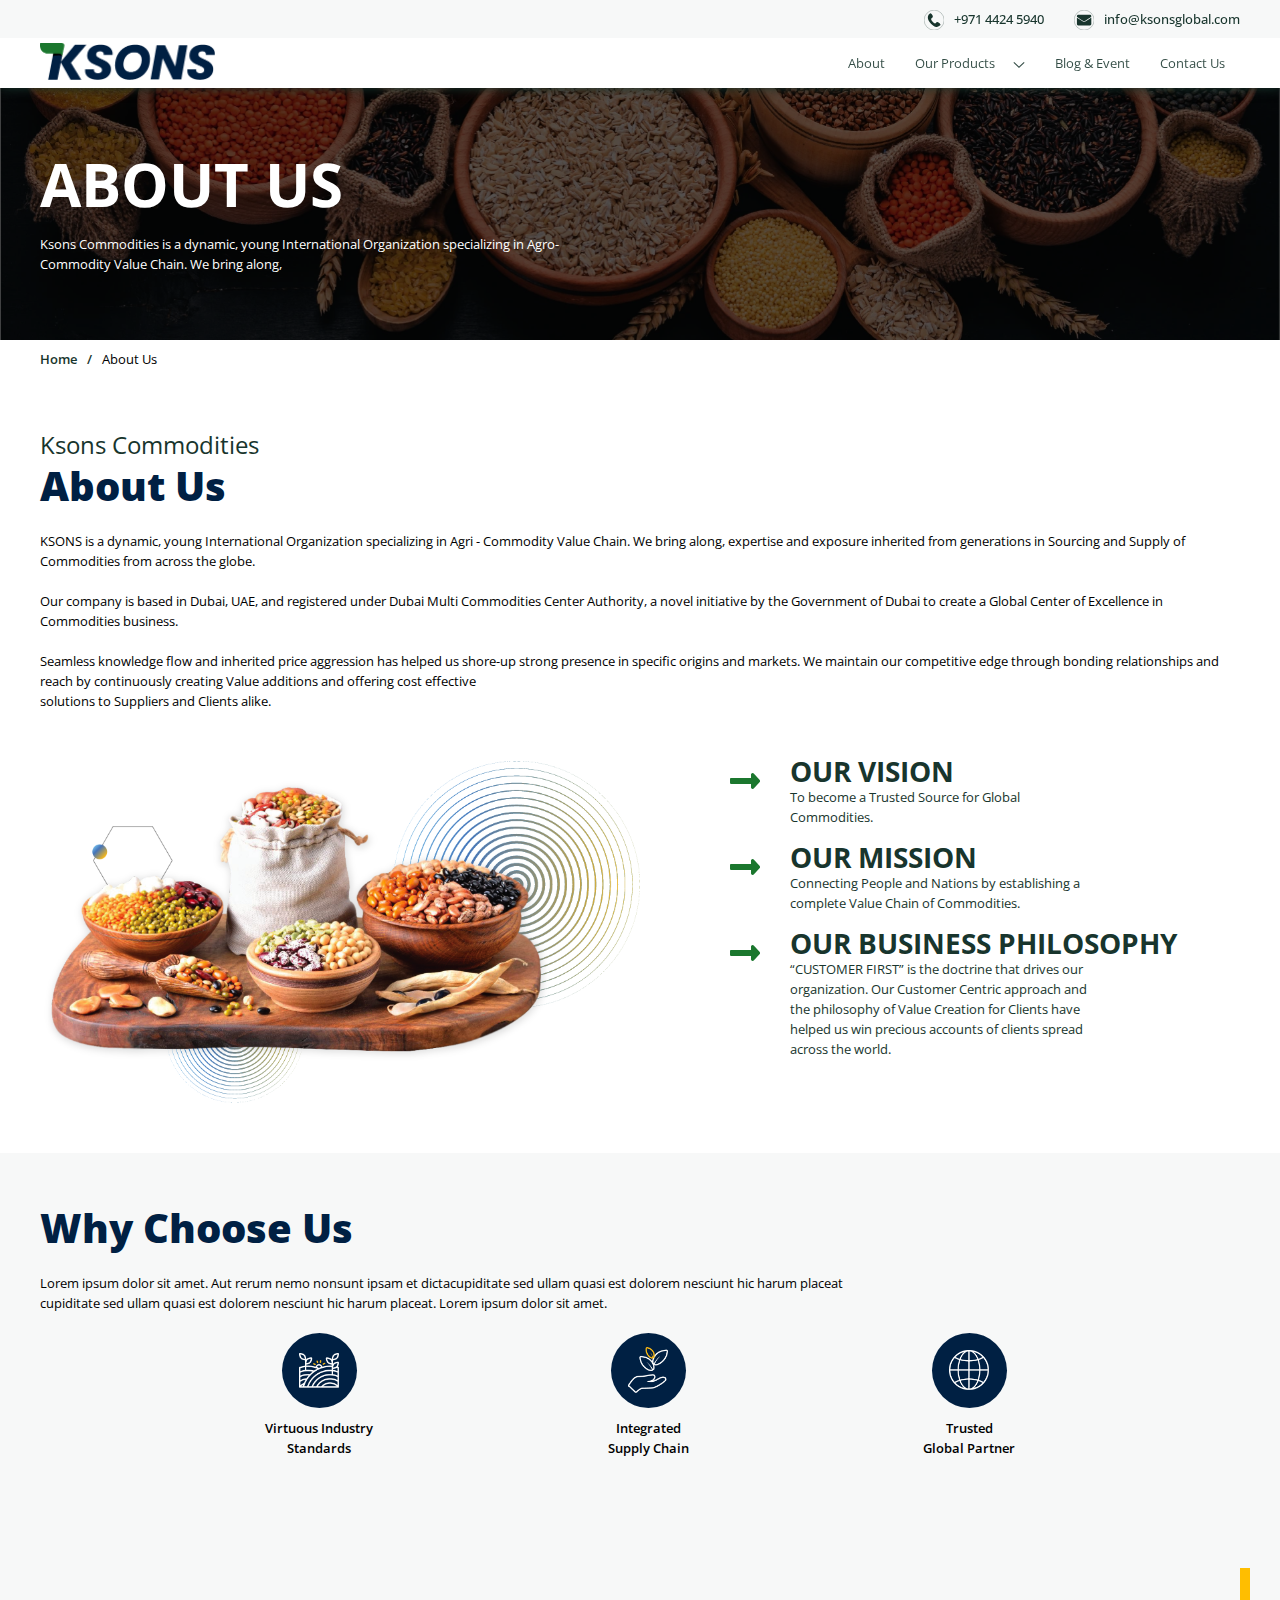
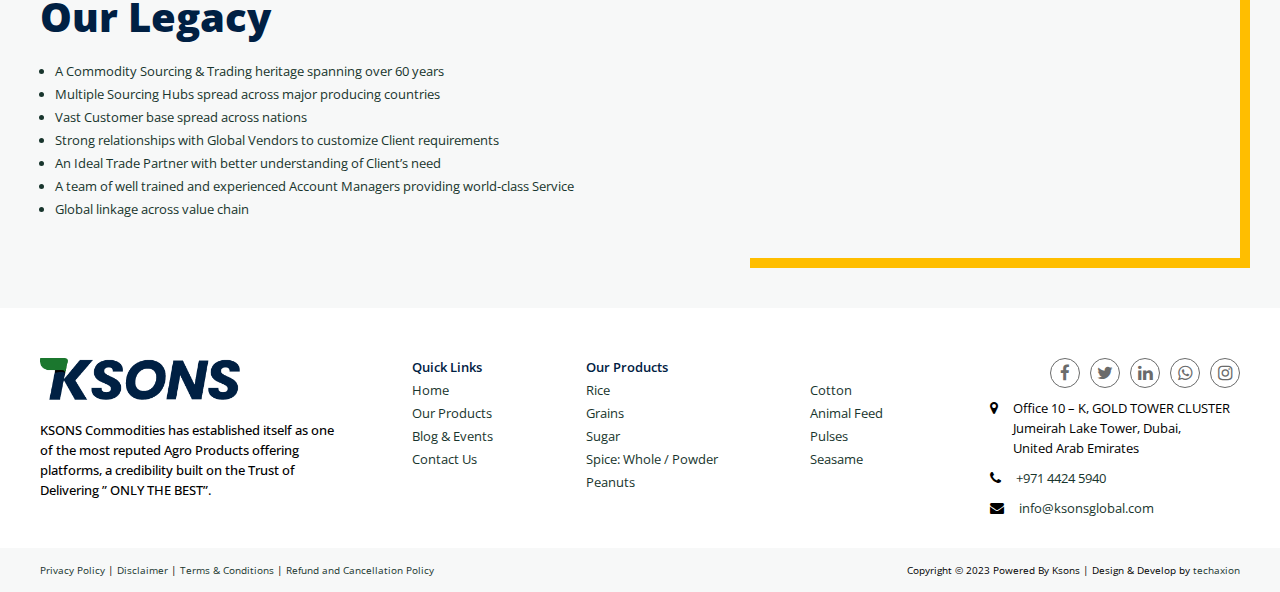
==== about-us.html @ 4fa7ab95 "updated template1 frontend design" ====
<!DOCTYPE html>
<html lang="en">

<head>
    <meta charset="utf-8">
    <meta name="viewport" content="width=device-width, initial-scale=1, shrink-to-fit=no">
    <meta name="format-detection" content="telephone=no" />
    <title> Ksons Global | About Us </title>
    <!-- Include CSS files-->
    <link rel="preconnect" href="https://fonts.googleapis.com">
    <link rel="preconnect" href="https://fonts.gstatic.com" crossorigin>
    <link rel="stylesheet" href="./assets/sass/app.css">
    <link rel="stylesheet" href="./assets/sass/pages/header.css" />
    <link rel="stylesheet" href="./assets/sass/pages/about-us.css" />
    <link rel="stylesheet" href="./assets/sass/pages/footer.css" />

    <script src="https://code.jquery.com/jquery-3.5.1.min.js"></script>
    <script type="text/javascript" src="./assets/js/custom.js"></script>  

    <link rel="stylesheet" href="https://cdnjs.cloudflare.com/ajax/libs/font-awesome/4.7.0/css/font-awesome.min.css">
</head>
<body>
    <header class="header">
        <div class="info-bar">
            <div class="container">
                <ul>
                    <li> <a href="tel:+97144245940" class="call" title="Call"> +971 4424 5940 </a> </li>
                    <li> <a href="mailto:info@ksonsglobal.com" class="mail" title="Email">info@ksonsglobal.com</a> </li>
                </ul>
            </div>        
        </div>
        <div class="header-wrap">
            <div class="container">
                <div class="header-wrapper">
                    <div class="logo-area">
                        <picture>
                            <source srcset="./assets/images/home/logo.webp" type="image/webp" />
                            <source srcset="./assets/images/home/logo.png" type="image/png" />
                            <a href="index.html"><img src="./assets/images/home/logo.png" alt="Logo" title="Logo" height="40" width="175" /></a>
                        </picture>
                    </div>
                    <!-- <nav>
                        <ul>
                            <li><a href="about-us.html" title="About">about</a></li>
                            <li><a href="product.html" title="Our Products">our products</a></li>
                            <li><a href="blog-n-event.html" title="Blog & Events">blogs & event</a></li>
                            <li><a href="contact.html" title="Contact Us">Contact us</a></li>
                        </ul>
                    </nav>
                    <div class="mobile-menu" onclick="myFunction(this)">
                        <div class="bar1"></div>
                        <div class="bar2"></div>
                        <div class="bar3"></div>
                    </div> -->

                    <nav>
                        <div class="mobile-menu">
                            <div class="bar1"></div>
                            <div class="bar2"></div>
                            <div class="bar3"></div>
                        </div>
                        <ul>
                          <li><a href="about-us.html">about</a></li>
                          <li><a href="product.html">our products <span class="menu-arrow"></span></a>
                            <ul>
                              <li><a href="#">cotton</a></li>
                              <li><a href="#">spice: whole/powder</a></li>
                              <li><a href="#">animal feed</a></li>
                              <li><a href="#">peanuts</a></li>
                              <li><a href="#">grains</a></li>                              
                            </ul>
                          </li>
                          <li><a href="blog-n-event.html">blog & event</a></li>
                          <li><a href="contact.html">contact us</a></li>                          
                        </ul>
                      </nav>
                      
                </div>
            </div>
        </div>
    </header>
    <main>
        <div class="page-wrapper">
            <div class="wrapper"> 
                <!-- Banner Section --> 
                <section class="banner">
                    <div class="banner-image">
                        <picture>
                            <source srcset="./assets/images/about/banner.webp" type="image/webp" />
                            <source srcset="./assets/images/about/banner.png" type="image/png" />
                            <img src="./assets/images/about/banner.png" alt="banner" title="banner" height="640" width="1920" />
                        </picture>                        
                        <div class="page-titile">
                            <div class="container">
                                <h1>about us</h1>
                                <p>Ksons Commodities is a dynamic, young International Organization specializing in Agro-Commodity Value Chain. We bring along,</p>
                            </div>
                        </div>                        
                    </div>                    
                </section>  
                <!-- Breadcrumbs Section --> 
                <div class="breadcrumbs">
                    <div class="container">
                        <ul>
                            <li> <a href="http://"> Home </a></li>                            
                            <li> about us </li>
                        </ul>
                    </div>
                </div>
                 <!-- About Section -->
                 <section class="about-us">
                    <div class="container">
                        <div class="sub-title">
                            Ksons Commodities 
                        </div>
                        <h3>About us</h3>
                        <p>KSONS is a dynamic, young International Organization specializing in Agri - Commodity Value Chain. We bring along, expertise and exposure inherited from generations in Sourcing and Supply of Commodities from across the globe. </p>
                        <p>Our company is based in Dubai, UAE, and registered under Dubai Multi Commodities Center Authority, a novel initiative by the Government of Dubai to create a Global Center of Excellence in Commodities business. </p>
                        <p>Seamless knowledge flow and inherited price aggression has helped us shore-up strong presence in specific origins and markets. We maintain our competitive edge through bonding relationships and reach by continuously creating Value additions and offering cost effective <br/> solutions to Suppliers and Clients alike.</p>
                        <div class="about-us-wrapper">                                                        
                            <div class="image">
                                <img src="./assets/images/about/about-us.png" alt="mission" title="mission" height="500" width="500" />
                            </div>
                            <div class="content">
                                <ul>
                                    <li> 
                                        <h4>OUR VISION</h4> 
                                        <p>To become a Trusted Source for Global Commodities.</p>
                                    </li>
                                    <li> 
                                        <h4>OUR MISSION</h4> 
                                        <p>Connecting People and Nations by establishing a complete Value Chain of Commodities.</p>
                                    </li>
                                    <li> 
                                        <h4>OUR BUSINESS PHILOSOPHY</h4> 
                                        <p>“CUSTOMER FIRST” is the doctrine that drives our organization. Our Customer Centric approach and the philosophy of Value Creation for Clients have helped us win precious accounts of clients spread across the world.</p>
                                    </li>
                                </ul>
                            </div>
                        </div>                                            
                    </div>
                </section>
                <!-- Why Choose Section -->
                <section class="why-choose">
                    <div class="container">
                        <h3>Why Choose Us</h3>
                        <p>Lorem ipsum dolor sit amet. Aut rerum nemo nonsunt ipsam et dictacupiditate sed ullam quasi est dolorem nesciunt hic harum placeat cupiditate sed ullam quasi est dolorem nesciunt hic harum placeat. Lorem ipsum dolor sit amet.</p>
                        <div class="why-choose-wrapper">                                                        
                            <ul class="option-list">
                                <li>
                                    <div class="image">
                                        <picture>
                                            <source srcset="./assets/images/about/industry.webp" type="image/webp" />
                                            <source srcset="./assets/images/about/industry.png" type="image/png" />
                                            <img src="./assets/images/about/industry.png" alt="trading" title="trading" height="75" width="75" />
                                        </picture>
                                    </div>
                                    <div class="details">                                        
                                        <p> Virtuous Industry <br> Standards</p>
                                    </div>
                                </li>
                                <li>
                                    <div class="image">
                                        <picture>
                                            <source srcset="./assets/images/about/supply.webp" type="image/webp" />
                                            <source srcset="./assets/images/about/supply.png" type="image/png" />
                                            <img src="./assets/images/about/supply.png" alt="mail" title="mail" height="75" width="75" />
                                        </picture>
                                    </div>
                                    <div class="details">
                                        <p> Integrated <br> Supply Chain</p>
                                    </div>
                                </li>
                                <li>
                                    <div class="image">
                                        <picture>
                                            <source srcset="./assets/images/about/global.webp" type="image/webp" />
                                            <source srcset="./assets/images/about/global.png" type="image/png" />
                                            <img src="./assets/images/about/global.png" alt="location" title="location" height="75" width="75" />
                                        </picture>
                                    </div>
                                    <div class="details">                                        
                                        <p> Trusted <br> Global Partner</p>
                                    </div>
                                </li>
                            </ul>                          
                        </div>                                            
                    </div>
                </section> 
                <!-- Our Legacy Section -->
                <section class="our-legacy">
                    <div class="container">
                        <div class="our-legacy-wrapper">
                            <div class="details">
                                <h3>our legacy</h3>
                                <ul>
                                    <li>A Commodity Sourcing & Trading heritage spanning over 60 years</li>
                                    <li>Multiple Sourcing Hubs spread across major producing countries</li>
                                    <li>Vast Customer base spread across nations</li>
                                    <li>Strong relationships with Global Vendors to customize Client requirements</li>
                                    <li>An Ideal Trade Partner with better understanding of Client’s need</li>
                                    <li>A team of well trained and experienced Account Managers providing world-class Service</li>
                                    <li>Global linkage across value chain</li>
                                </ul>
                            </div>
                            <div class="video">
                                <iframe width="100%" height="300px" src="https://www.youtube-nocookie.com/embed/nziA33FrhoI" title="YouTube video player" frameborder="0" allow="accelerometer; autoplay; clipboard-write; encrypted-media; gyroscope; picture-in-picture; web-share" allowfullscreen></iframe>
                            </div>
                        </div>
                    </div>
                </section>
            </div>
        </div>
    </main>
    <footer>
        <div class="footer-wrapper">
            <div class="container">
                <div class="row">
                    <div class="company">
                        <div class="footer-logo">
                            <picture>
                                <source srcset="./assets/images/home/logo.webp" type="image/webp" />
                                <source srcset="./assets/images/home/logo.png" type="image/png" />
                                <a href="index.html"><img src="./assets/images/home/logo.png" alt="Logo" title="Logo" height="144" width="40" /></a>
                            </picture>
                        </div>
                        <p>KSONS Commodities has established itself as one of the most reputed Agro Products offering platforms, a credibility built on the Trust of Delivering ” ONLY THE BEST”.</p>                
                    </div>
                    <div class="Links-wrapper">                        
                        <ul class="quick-links">
                            <li class="title">Quick Links</li>
                            <li><a href="index.html" title="Homepage">home</a></li>
                            <li><a href="product.html" title="Our Products">our Products</a></li>
                            <li><a href="blog-n-event.html" title="Blog & Events">blog & events</a></li>
                            <li><a href="contact.html" title="Contact Us">Contact us</a></li>
                        </ul>
                        <!-- <div class="title">Our Products</div> -->
                        <ul class="our-products">
                            <li class="title">Our Products</li>
                            <li><a href="#" title="Rice">rice</a></li>
                            <li><a href="#" title="Grains">grains</a></li>
                            <li><a href="#" title="Sugar">sugar</a></li>
                            <li><a href="#" title="Spice">spice: whole / powder </a></li>
                            <li><a href="#" title="Peanuts">peanuts </a></li>                                        
                        </ul>
                        <ul class="other-products">              
                            <li class="title">Our Products</li>
                            <li><a href="#" title="Cotton">cotton </a></li>
                            <li><a href="#" title="Animal Feed">animal feed </a></li>
                            <li><a href="#" title="Pulses">pulses </a></li>
                            <li><a href="#" title="Seasame"> seasame </a></li>                    
                        </ul>
                    </div>
                    <div class="location">
                        <ul class="social-link">                                
                            <a href="http://" target="blank" title="Facebook"><li> <i class="fa fa-facebook" aria-hidden="true"></i> </li></a>
                            <a href="http://" target="blank" title="Twitter"><li> <i class="fa fa-twitter" aria-hidden="true"></i> </li></a>
                            <a href="http://" target="blank" title="Linked In"><li> <i class="fa fa-linkedin" aria-hidden="true"></i> </li></a>
                            <a href="http://" target="blank" title="Whatsapp"><li> <i class="fa fa-whatsapp" aria-hidden="true"></i> </li></a>                           
                            <a href="http://" target="blank" title="Instagram"><li> <i class="fa fa-instagram" aria-hidden="true"></i> </li></a>                                
                        </ul>
                        <p> <i class="fa fa-map-marker" aria-hidden="true"></i> Office 10 – K, GOLD TOWER CLUSTER <br/> Jumeirah Lake Tower, Dubai,<br/> United Arab Emirates</p>                
                        <p class="call"> <i class="fa fa-phone" aria-hidden="true"></i>  <a href="tel:+97144245940" title="Call">+971 4424 5940</a></p>
                        <p class="mail"> <i class="fa fa-envelope" aria-hidden="true"></i> <a href="mailto:info@ksonsglobal.com" title="Email">info@ksonsglobal.com</a></p>
                    </div>
                </div>
            </div>
        </div>
        <div class="copyright">
            <div class="container">
                <div class="copyright-wrapper">
                    <div> <a href="http://"> Privacy Policy</a> | <a href="http://">Disclaimer</a> | <a href="http://">Terms & Conditions</a> | <a href="http://">Refund and Cancellation Policy</a></div>
                    <div>Copyright © 2023 Powered By Ksons | Design & Develop by <a href="https://www.techaxion.com/" target="blank" title="TECH AXION SYSTEM PVT LTD &#8211; TRANSFORMING DIGITALLY">techaxion</a></div>
                </div>
            </div>
        </div>
    </footer>   
    <script>
        $('nav .mobile-menu').click(function(){
            $('nav ul').slideToggle('slow');
            $('nav ul ul').css('display', 'none');
        });

        $('nav ul li').click(function(){        
                $(this).find('ul').slideToggle('slow');
        });

        //slideToggle sets the display to none (inline - with the style tag), once the height of the element is 0.
        //if the window is resized from mobile to desktop, the element will not appear.

        $(window).resize(function(){
            if($(window).width() > 768){
                $('ul').removeAtrr('style');
            }
        });
    </script> 
</body>
</html>
---- assets/sass/app.css ----
@import url("https://fonts.googleapis.com/css2?family=Open+Sans:wght@300;400;500;600;700;800&display=swap");
*,
*::before,
*::after {
  box-sizing: border-box;
  -moz-box-sizing: border-box;
  -webkit-box-sizing: border-box;
  -o-box-sizing: border-box;
}

::-moz-selection {
  color: #FFFFFF;
  background: #FFBE00;
}

::selection {
  color: #FFFFFF;
  background: #FFBE00;
}

body {
  font-style: normal;
  letter-spacing: normal;
  font-family: "Open Sans", sans-serif;
  font-size: 13px;
  margin: 0;
  padding: 0;
  background: #F7F8F8;
}

main,
section {
  display: block;
}

input,
textarea,
table {
  font-style: normal;
  letter-spacing: normal;
  font-family: "Open Sans", sans-serif;
  font-weight: 500;
}

img {
  display: inline-block;
  max-width: inherit;
  width: 100%;
  vertical-align: middle;
  height: auto;
}

img,
a,
p {
  margin: 0;
  padding: 0;
}

h1, .h1 {
  font-size: 34px;
  line-height: 34px;
}

@media only screen and (min-width: 768px) {
  h1, .h1 {
    font-size: 46px;
    line-height: 46px;
  }
}

@media only screen and (min-width: 1024px) {
  h1, .h1 {
    font-size: 60px;
    line-height: 60px;
  }
}

h2, .h2 {
  font-size: 30px;
}

@media only screen and (min-width: 768px) {
  h2, .h2 {
    font-size: 42px;
  }
}

@media only screen and (min-width: 1024px) {
  h2, .h2 {
    font-size: 54px;
  }
}

@media only screen and (min-width: 1200px) {
  h2, .h2 {
    font-size: 66px;
  }
}

h3, .h3 {
  font-size: 22px;
  line-height: 26px;
}

@media only screen and (min-width: 768px) {
  h3, .h3 {
    font-size: 30px;
    line-height: 35px;
  }
}

@media only screen and (min-width: 1024px) {
  h3, .h3 {
    font-size: 40px;
    line-height: 50px;
  }
}

h4, .h4 {
  font-size: 18px;
}

@media only screen and (min-width: 768px) {
  h4, .h4 {
    font-size: 22px;
    line-height: 21px;
  }
}

@media only screen and (min-width: 1024px) {
  h4, .h4 {
    font-size: 28px;
  }
}

h5, .h5 {
  font-size: 18px;
}

@media only screen and (min-width: 1200px) {
  h5, .h5 {
    font-size: 20px;
  }
}

@media only screen and (min-width: 320px) {
  h6, .h6 {
    font-size: 15px;
  }
}

@media only screen and (min-width: 1200px) {
  h6, .h6 {
    font-size: 20px;
  }
}

ul,
li {
  padding: 0;
  margin: 0;
  list-style: none;
}

a {
  text-decoration: none;
  outline: none;
  color: #18352D;
  -webkit-transition: all 0.4s ease;
  transition: all 0.4s ease;
}

a:hover {
  color: #FFBE00;
}

main {
  padding: 0px;
  width: 100%;
  min-height: 400px;
}

section {
  float: left;
  width: 100%;
  margin-bottom: 20px;
  padding: 30px 0 40px;
}

@media only screen and (min-width: 768px) {
  section {
    margin-bottom: 30px;
    padding: 50px 0;
  }
}

@media only screen and (min-width: 1024px) {
  section {
    margin-bottom: 50px;
  }
}

p {
  font-size: 13px;
  line-height: 20px;
}

.btn {
  text-align: center;
  -webkit-transition: all 0.3s ease;
  transition: all 0.3s ease;
  border: 1px solid #18352D;
  outline: none;
  cursor: pointer;
  text-decoration: none;
  position: relative;
  display: -ms-flex;
  display: -webkit-box;
  display: -ms-flexbox;
  display: flex;
  -webkit-box-align: center;
      -ms-flex-align: center;
          align-items: center;
  -webkit-box-pack: center;
      -ms-flex-pack: center;
          justify-content: center;
  height: 40px;
  line-height: 40px;
  border-radius: 5px;
}

.btn.btn-primary {
  background: #18352D;
  color: #FFFFFF;
  border-color: #18352D;
}

.btn.btn-primary:hover {
  background-color: #FFFFFF;
  color: #18352D;
}

.btn.btn-medium {
  max-width: 180px;
  min-width: 180px;
  margin: 20px auto 30px;
}

@media only screen and (min-width: 768px) {
  .btn.btn-medium {
    margin: 10px 0 0;
  }
}

@media only screen and (min-width: 1024px) {
  .btn.btn-medium {
    max-width: 220px;
    width: 100%;
    min-width: 220px;
  }
}

.btn.btn-small {
  max-width: 160px;
  width: 100%;
}

section section {
  padding: 0;
}

.page-wrapper {
  display: -ms-flex;
  display: -webkit-box;
  display: -ms-flexbox;
  display: flex;
  -webkit-box-orient: vertical;
  -webkit-box-direction: normal;
      -ms-flex-direction: column;
          flex-direction: column;
}

.wrapper {
  margin-top: 88px;
}

.container {
  max-width: 1230px;
  width: 100%;
  margin: 0 auto;
  padding: 0 15px;
}
/*# sourceMappingURL=app.css.map */
---- assets/sass/pages/header.css ----
@import url("https://fonts.googleapis.com/css2?family=Open+Sans:wght@300;400;500;600;700;800&display=swap");
header {
  position: fixed;
  -webkit-transition: all 0.5s ease;
  transition: all 0.5s ease;
  z-index: 2;
  width: 100%;
  -webkit-box-shadow: 1px 0px 10px #18352D;
          box-shadow: 1px 0px 10px #18352D;
}

header .header-wrap {
  background: #FFFFFF;
  padding: 0;
}

header .header-wrapper {
  display: -ms-flex;
  display: -webkit-box;
  display: -ms-flexbox;
  display: flex;
  -webkit-box-pack: justify;
      -ms-flex-pack: justify;
          justify-content: space-between;
  -webkit-transition: all 0.5s ease;
  transition: all 0.5s ease;
  -webkit-box-align: center;
      -ms-flex-align: center;
          align-items: center;
}

header .info-bar {
  padding: 10px 0;
}

header .info-bar ul {
  display: -ms-flex;
  display: -webkit-box;
  display: -ms-flexbox;
  display: flex;
  -webkit-box-align: center;
      -ms-flex-align: center;
          align-items: center;
  -webkit-box-pack: end;
      -ms-flex-pack: end;
          justify-content: end;
  gap: 60px;
}

header .info-bar ul li a {
  font-size: 13px;
  font-weight: 500;
  position: relative;
}

header .info-bar ul li a.call:before {
  background: url(../../images/home/call.svg) no-repeat;
  content: "";
  width: 20px;
  height: 20px;
  display: inline-block;
  position: absolute;
  left: -30px;
}

header .info-bar ul li a.mail:before {
  background: url(../../images/home/mail.svg) no-repeat;
  content: "";
  width: 20px;
  height: 20px;
  display: inline-block;
  position: absolute;
  left: -30px;
}

header .mobile-menu {
  cursor: pointer;
}

@media only screen and (min-width: 768px) {
  header .mobile-menu {
    display: none;
  }
}

header .mobile-menu .bar1,
header .mobile-menu .bar2,
header .mobile-menu .bar3 {
  width: 25px;
  height: 2px;
  background-color: #333;
  margin: 6px 0;
  -webkit-transition: 0.4s;
  transition: 0.4s;
}

header .mobile-menu.change .bar1 {
  -webkit-transform: translate(0, 5px) rotate(-45deg);
          transform: translate(0, 5px) rotate(-45deg);
}

header .mobile-menu.change .bar2 {
  opacity: 0;
}

header .mobile-menu.change .bar3 {
  -webkit-transform: translate(0, -11px) rotate(45deg);
          transform: translate(0, -11px) rotate(45deg);
}

header .logo-area {
  -webkit-transition: all 0.5s ease;
  transition: all 0.5s ease;
  width: 175px;
  height: 40px;
  margin: 5px 0;
}

header.fixed {
  background: #fff;
  -webkit-transition: all 0.5s ease;
  transition: all 0.5s ease;
}

header.fixed a:hover {
  color: #FFBE00;
}

header nav {
  display: -ms-flex;
  display: -webkit-box;
  display: -ms-flexbox;
  display: flex;
  -ms-flex-item-align: stretch;
      align-self: stretch;
  -webkit-box-align: center;
      -ms-flex-align: center;
          align-items: center;
}

header nav .mobile-menu {
  display: block;
  color: #292929;
  font-size: 24px;
  cursor: pointer;
}

@media only screen and (min-width: 768px) {
  header nav .mobile-menu {
    display: none;
  }
}

header nav ul {
  position: absolute;
  width: 100%;
  display: none;
  left: 0;
  top: 88px;
  padding: 20px 10px;
  background: #18352D;
  -webkit-opacity: 0.92;
  -moz-opacity: 0.92;
  -o-opacity: 0.92;
  -ms-opacity: 0.92;
  opacity: 0.92;
}

@media only screen and (min-width: 768px) {
  header nav ul {
    background: none;
    padding: unset;
    opacity: unset;
    position: relative;
    display: -ms-flex;
    display: -webkit-box;
    display: -ms-flexbox;
    display: flex;
    -ms-flex-item-align: stretch;
        align-self: stretch;
    -webkit-box-align: center;
        -ms-flex-align: center;
            align-items: center;
    top: unset;
  }
}

header nav ul li {
  display: block;
  text-transform: capitalize;
  background: #18352D;
  opacity: 0.88;
  position: relative;
}

@media only screen and (min-width: 768px) {
  header nav ul li {
    display: -ms-flex;
    display: -webkit-box;
    display: -ms-flexbox;
    display: flex;
    -ms-flex-item-align: stretch;
        align-self: stretch;
    -webkit-box-align: center;
        -ms-flex-align: center;
            align-items: center;
    background: none;
  }
}

header nav ul li:hover {
  background: #18352D;
  -webkit-opacity: 0.88;
  -moz-opacity: 0.88;
  -o-opacity: 0.88;
  -ms-opacity: 0.88;
  opacity: 0.88;
}

header nav ul li:hover ul {
  display: block;
}

header nav ul li:hover > a {
  color: #FFBE00;
}

header nav ul li:hover span {
  background-image: url(../../images/home/menu-arrow-hover.svg);
  background-repeat: no-repeat;
  -webkit-transform: rotate(0deg);
          transform: rotate(0deg);
  background-position: right;
}

header nav ul li a {
  color: #FFFFFF;
  text-decoration: none;
  display: block;
  padding: 5px 15px;
}

@media only screen and (min-width: 768px) {
  header nav ul li a {
    color: #18352D;
    display: -ms-flex;
    display: -webkit-box;
    display: -ms-flexbox;
    display: flex;
    -ms-flex-item-align: stretch;
        align-self: stretch;
    -webkit-box-align: center;
        -ms-flex-align: center;
            align-items: center;
  }
}

header nav ul li span {
  position: absolute;
  right: 0;
  top: 9px;
  background-image: url(../../images/home/menu-arrow.svg);
  background-repeat: no-repeat;
  background-size: 40% 70%;
  width: 15px;
  height: 9px;
  padding-left: 30px;
  -webkit-transform: rotate(180deg);
          transform: rotate(180deg);
}

@media only screen and (min-width: 768px) {
  header nav ul li span {
    position: unset;
  }
}

header nav ul ul {
  position: static;
  background: #18352D;
  -webkit-opacity: 0.92;
  -moz-opacity: 0.92;
  -o-opacity: 0.92;
  -ms-opacity: 0.92;
  opacity: 0.92;
  padding: 0 0 0 15px;
}

@media only screen and (min-width: 768px) {
  header nav ul ul {
    position: absolute;
    display: none;
    top: 50px;
    padding: unset;
  }
}

header nav ul ul li {
  display: block;
  background: #18352D;
}

header nav ul ul li a {
  color: #FFFFFF;
  padding: 5px 0 5px 15px;
}

@media only screen and (min-width: 768px) {
  header nav ul ul li a {
    font-size: 12px;
    font-weight: 400;
  }
}

@media only screen and (min-width: 768px) {
  header nav ul ul li a:hover {
    font-weight: 500;
  }
}
/*# sourceMappingURL=header.css.map */
---- assets/sass/pages/about-us.css ----
@import url("https://fonts.googleapis.com/css2?family=Open+Sans:wght@300;400;500;600;700;800&display=swap");
h3 {
  margin: 0 0 20px;
  font-weight: 900;
  color: #002043;
  text-transform: capitalize;
}

/******** Banner Section ********/
.banner {
  padding: 0;
  margin-bottom: 0;
}

.banner .banner-image {
  position: relative;
  padding: 25% 50%;
}

@media only screen and (min-width: 768px) {
  .banner .banner-image {
    padding: 17% 50%;
  }
}

@media only screen and (min-width: 1024px) {
  .banner .banner-image {
    padding: 9.841% 50%;
  }
}

.banner .banner-image img {
  position: absolute;
  -o-object-fit: cover;
     object-fit: cover;
  width: 100%;
  height: 100%;
  inset: 0;
}

.banner .page-titile {
  position: absolute;
  inset: 0;
  display: -ms-flex;
  display: -webkit-box;
  display: -ms-flexbox;
  display: flex;
  -webkit-box-align: center;
      -ms-flex-align: center;
          align-items: center;
  -webkit-box-pack: center;
      -ms-flex-pack: center;
          justify-content: center;
  -webkit-box-orient: vertical;
  -webkit-box-direction: normal;
      -ms-flex-direction: column;
          flex-direction: column;
  background: rgba(0, 0, 0, 0.66);
  color: #FFFFFF;
}

.banner .page-titile h1 {
  margin: 0 0 20px;
  text-transform: uppercase;
}

.banner .page-titile p {
  max-width: 520px;
}

/******** Breadcrumbs Section ********/
.breadcrumbs {
  clear: both;
  padding: 10px 0;
  background: #FFFFFF;
}

.breadcrumbs ul {
  display: -ms-flex;
  display: -webkit-box;
  display: -ms-flexbox;
  display: flex;
  text-transform: capitalize;
}

.breadcrumbs ul li {
  margin-right: 10px;
}

.breadcrumbs ul li a {
  padding-right: 15px;
  position: relative;
  font-weight: 600;
}

.breadcrumbs ul li a::after {
  content: '/';
  position: absolute;
  right: 0;
}

/******** About us Section ********/
.about-us {
  background-color: #FFFFFF;
  margin: 0;
}

.about-us p {
  margin-bottom: 20px;
}

.about-us .sub-title {
  font-size: 16px;
  color: #18352D;
}

@media only screen and (min-width: 768px) {
  .about-us .sub-title {
    font-size: 20px;
  }
}

@media only screen and (min-width: 1024px) {
  .about-us .sub-title {
    font-size: 24px;
  }
}

.about-us-wrapper {
  display: -ms-flex;
  display: -webkit-box;
  display: -ms-flexbox;
  display: flex;
  -webkit-box-orient: vertical;
  -webkit-box-direction: normal;
      -ms-flex-direction: column;
          flex-direction: column;
}

@media only screen and (min-width: 768px) {
  .about-us-wrapper {
    margin-top: 50px;
    -webkit-box-orient: horizontal;
    -webkit-box-direction: normal;
        -ms-flex-direction: row;
            flex-direction: row;
  }
}

.about-us-wrapper .image {
  width: 100%;
  max-width: 500px;
  margin: 0 auto 30px;
}

@media only screen and (min-width: 768px) {
  .about-us-wrapper .image {
    max-width: 400px;
    margin: unset;
  }
}

@media only screen and (min-width: 1024px) {
  .about-us-wrapper .image {
    max-width: 100%;
    width: calc(100% - 600px);
  }
}

.about-us-wrapper .content {
  color: #18352D;
  max-width: 100%;
  margin: 0 auto;
  padding-left: 60px;
}

@media only screen and (min-width: 768px) {
  .about-us-wrapper .content {
    padding-left: 100px;
    max-width: 500px;
  }
}

@media only screen and (min-width: 1024px) {
  .about-us-wrapper .content {
    padding-left: 150px;
    max-width: unset;
    margin: unset;
  }
}

.about-us-wrapper h4 {
  margin: 0 0 5px;
  position: relative;
}

.about-us-wrapper h4::before {
  content: '';
  background: url(../../images/about/arrow.svg) no-repeat;
  background-size: cover;
  background-position: center;
  width: 30px;
  height: 16px;
  display: inline-block;
  position: absolute;
  left: -50px;
  top: 5px;
}

@media only screen and (min-width: 768px) {
  .about-us-wrapper h4::before {
    left: -60px;
    top: 12px;
  }
}

.about-us-wrapper p {
  max-width: 300px;
}

/******** Contact List Section ********/
.why-choose {
  margin: 0;
}

.why-choose p {
  max-width: 850px;
  margin-bottom: 20px;
}

.why-choose .why-choose-wrapper .option-list {
  display: -ms-flex;
  display: -webkit-box;
  display: -ms-flexbox;
  display: flex;
  -webkit-box-pack: justify;
      -ms-flex-pack: justify;
          justify-content: space-between;
  margin: 0 auto;
}

@media only screen and (min-width: 768px) {
  .why-choose .why-choose-wrapper .option-list {
    -webkit-box-orient: horizontal;
    -webkit-box-direction: normal;
        -ms-flex-direction: row;
            flex-direction: row;
    max-width: 750px;
  }
}

.why-choose .why-choose-wrapper .option-list li {
  display: -ms-flex;
  display: -webkit-box;
  display: -ms-flexbox;
  display: flex;
  -webkit-box-orient: vertical;
  -webkit-box-direction: normal;
      -ms-flex-direction: column;
          flex-direction: column;
  -webkit-box-align: center;
      -ms-flex-align: center;
          align-items: center;
  margin-bottom: 20px;
}

.why-choose .why-choose-wrapper .option-list li:last-child {
  margin-bottom: 0;
}

@media only screen and (min-width: 768px) {
  .why-choose .why-choose-wrapper .option-list li {
    margin-bottom: 0;
  }
}

.why-choose .why-choose-wrapper .option-list li .image {
  width: 75px;
  height: 75px;
  display: -ms-flex;
  display: -webkit-box;
  display: -ms-flexbox;
  display: flex;
  -webkit-box-align: center;
      -ms-flex-align: center;
          align-items: center;
  -webkit-box-pack: center;
      -ms-flex-pack: center;
          justify-content: center;
  background: #002043;
  border-radius: 100%;
  margin-bottom: 10px;
}

.why-choose .why-choose-wrapper .option-list li .image img {
  width: 40px;
}

.why-choose .why-choose-wrapper .option-list li .details {
  font-weight: 500;
}

.why-choose .why-choose-wrapper .option-list li .details p {
  font-weight: 600;
  margin: 0;
  text-align: center;
}

/******** Our Legacy Section ********/
.our-legacy {
  margin: 0;
}

.our-legacy .our-legacy-wrapper {
  display: -ms-flex;
  display: -webkit-box;
  display: -ms-flexbox;
  display: flex;
  -webkit-box-align: center;
      -ms-flex-align: center;
          align-items: center;
  -webkit-box-pack: justify;
      -ms-flex-pack: justify;
          justify-content: space-between;
  -webkit-box-orient: vertical;
  -webkit-box-direction: reverse;
      -ms-flex-direction: column-reverse;
          flex-direction: column-reverse;
}

@media only screen and (min-width: 768px) {
  .our-legacy .our-legacy-wrapper {
    -webkit-box-orient: horizontal;
    -webkit-box-direction: normal;
        -ms-flex-direction: row;
            flex-direction: row;
  }
}

.our-legacy .our-legacy-wrapper ul li {
  margin-bottom: 5px;
  list-style-type: disc;
  color: #18352D;
  margin-left: 15px;
}

.our-legacy .our-legacy-wrapper .details {
  width: 100%;
}

@media only screen and (min-width: 768px) {
  .our-legacy .our-legacy-wrapper .details {
    width: calc(100% - 500px);
  }
}

@media only screen and (min-width: 1024px) {
  .our-legacy .our-legacy-wrapper .details {
    width: calc(100% - 550px);
  }
}

.our-legacy .our-legacy-wrapper .video {
  max-width: calc(100% - 20px);
  width: 100%;
  display: -ms-flex;
  display: -webkit-box;
  display: -ms-flexbox;
  display: flex;
  -webkit-box-shadow: 10px 10px 0 #FFBE00;
          box-shadow: 10px 10px 0 #FFBE00;
  margin-bottom: 30px;
}

@media only screen and (min-width: 768px) {
  .our-legacy .our-legacy-wrapper .video {
    max-width: 450px;
    margin-bottom: 0;
  }
}

@media only screen and (min-width: 1024px) {
  .our-legacy .our-legacy-wrapper .video {
    max-width: 500px;
  }
}
/*# sourceMappingURL=about-us.css.map */
---- assets/sass/pages/footer.css ----
@import url("https://fonts.googleapis.com/css2?family=Open+Sans:wght@300;400;500;600;700;800&display=swap");
footer .footer-wrapper {
  background: #FFFFFF;
  padding: 50px 0 20px;
}

footer .footer-wrapper .title {
  font-weight: 600;
  color: #002043;
}

footer .row {
  display: -ms-flex;
  display: -webkit-box;
  display: -ms-flexbox;
  display: flex;
  -webkit-box-orient: horizontal;
  -webkit-box-direction: normal;
      -ms-flex-direction: row;
          flex-direction: row;
  -ms-flex-wrap: wrap;
      flex-wrap: wrap;
  -webkit-box-pack: justify;
      -ms-flex-pack: justify;
          justify-content: space-between;
}

footer .row .d-col {
  display: -ms-flex;
  display: -webkit-box;
  display: -ms-flexbox;
  display: flex;
  -ms-flex-wrap: wrap;
      flex-wrap: wrap;
  padding: 0 15px;
  width: 100%;
  margin-bottom: 15px;
}

@media only screen and (min-width: 768px) {
  footer .row .d-col {
    margin-bottom: 20px;
  }
}

@media only screen and (min-width: 1200px) {
  footer .row .d-col {
    margin-bottom: 40px;
    padding: 0 20px;
  }
}

footer .row .d-col.d-col-2 {
  width: 100%;
}

@media only screen and (min-width: 768px) {
  footer .row .d-col.d-col-2 {
    width: 50%;
  }
}

footer .row .d-col.d-col-3 {
  width: 100%;
}

@media only screen and (min-width: 576px) {
  footer .row .d-col.d-col-3 {
    width: 50%;
  }
}

@media only screen and (min-width: 1200px) {
  footer .row .d-col.d-col-3 {
    width: 33.33%;
  }
}

footer .row .d-col.d-col-4 {
  width: 100%;
}

@media only screen and (min-width: 768px) {
  footer .row .d-col.d-col-4 {
    width: 50%;
  }
}

@media only screen and (min-width: 1024px) {
  footer .row .d-col.d-col-4 {
    width: 33.33%;
  }
}

@media only screen and (min-width: 1200px) {
  footer .row .d-col.d-col-4 {
    width: 25%;
  }
}

footer .row .d-col.d-col-33 {
  width: 100%;
}

@media only screen and (min-width: 768px) {
  footer .row .d-col.d-col-33 {
    width: 33%;
  }
}

footer .row .d-col.d-col-66 {
  width: 100%;
}

@media only screen and (min-width: 1024px) {
  footer .row .d-col.d-col-66 {
    width: 66.66%;
  }
}

footer .row .d-col {
  padding: 0 10px;
}

footer .row .company {
  -webkit-box-orient: vertical;
  -webkit-box-direction: normal;
      -ms-flex-direction: column;
          flex-direction: column;
  width: 100%;
  margin-bottom: 20px;
}

@media only screen and (min-width: 1024px) {
  footer .row .company {
    width: 27%;
    margin-bottom: 0;
  }
}

footer .row .company p {
  font-weight: 500;
  max-width: 300px;
  margin: 0 auto;
  text-align: center;
}

@media only screen and (min-width: 1024px) {
  footer .row .company p {
    margin: unset;
    text-align: unset;
  }
}

footer .row .Links-wrapper {
  -webkit-box-pack: justify;
      -ms-flex-pack: justify;
          justify-content: space-between;
  display: -ms-flex;
  display: -webkit-box;
  display: -ms-flexbox;
  display: flex;
  width: 100%;
  margin-bottom: 20px;
}

@media only screen and (min-width: 768px) {
  footer .row .Links-wrapper {
    width: 65%;
    margin-bottom: 0;
  }
}

@media only screen and (min-width: 1024px) {
  footer .row .Links-wrapper {
    width: 40%;
  }
}

footer .row .Links-wrapper li {
  padding: 0 0 5px;
  text-transform: capitalize;
}

footer .row .location {
  -webkit-box-orient: vertical;
  -webkit-box-direction: normal;
      -ms-flex-direction: column;
          flex-direction: column;
  width: 100%;
}

@media only screen and (min-width: 768px) {
  footer .row .location {
    width: 30%;
  }
}

@media only screen and (min-width: 1024px) {
  footer .row .location {
    width: 25%;
    padding-left: 50px;
  }
}

footer .row .location p {
  display: -ms-flex;
  display: -webkit-box;
  display: -ms-flexbox;
  display: flex;
  -webkit-box-align: baseline;
      -ms-flex-align: baseline;
          align-items: baseline;
  margin-bottom: 10px;
}

footer .row .location p i {
  margin-right: 15px;
  font-size: 14px;
}

footer .other-products .title {
  visibility: hidden;
  display: block;
}

footer .footer-logo {
  max-width: 200px;
  margin: 0 auto 20px;
}

@media only screen and (min-width: 1024px) {
  footer .footer-logo {
    margin: 0 0 20px;
  }
}

footer .footer-logo:last-child {
  margin-bottom: 0;
}

footer .social-link {
  display: -ms-flex;
  display: -webkit-box;
  display: -ms-flexbox;
  display: flex;
  -webkit-box-align: center;
      -ms-flex-align: center;
          align-items: center;
  margin-bottom: 20px;
  -webkit-box-pack: center;
      -ms-flex-pack: center;
          justify-content: center;
}

@media only screen and (min-width: 768px) {
  footer .social-link {
    -webkit-box-pack: end;
        -ms-flex-pack: end;
            justify-content: end;
    margin-bottom: 10px;
  }
}

footer .social-link a {
  font-size: 17px;
  margin-right: 10px;
  color: #6A6B6B;
}

footer .social-link a:last-child {
  margin-right: 0;
}

footer .social-link a li:hover {
  background-color: #002043;
}

footer .social-link a:hover {
  color: #FFBE00;
}

footer .social-link li {
  width: 30px;
  height: 30px;
  border: 1px solid #6A6B6B;
  border-radius: 50%;
  display: block;
  text-align: center;
  padding-top: 2px;
}

footer .copyright-wrapper {
  display: -ms-flex;
  display: -webkit-box;
  display: -ms-flexbox;
  display: flex;
  -webkit-box-pack: center;
      -ms-flex-pack: center;
          justify-content: center;
  -webkit-box-orient: vertical;
  -webkit-box-direction: normal;
      -ms-flex-direction: column;
          flex-direction: column;
  -webkit-box-align: center;
      -ms-flex-align: center;
          align-items: center;
  text-align: center;
  padding: 15px 0;
  font-size: 10px;
}

@media only screen and (min-width: 768px) {
  footer .copyright-wrapper {
    text-align: unset;
    -webkit-box-orient: horizontal;
    -webkit-box-direction: normal;
        -ms-flex-direction: row;
            flex-direction: row;
    -webkit-box-pack: justify;
        -ms-flex-pack: justify;
            justify-content: space-between;
  }
}

footer .copyright-wrapper footer .copyright-wrapper div {
  margin-bottom: 10px;
}

@media only screen and (min-width: 768px) {
  footer .copyright-wrapper footer .copyright-wrapper div {
    margin-bottom: 0;
  }
}

footer .copyright-wrapper footer .copyright-wrapper div:last-child {
  margin-bottom: 0;
}
/*# sourceMappingURL=footer.css.map */
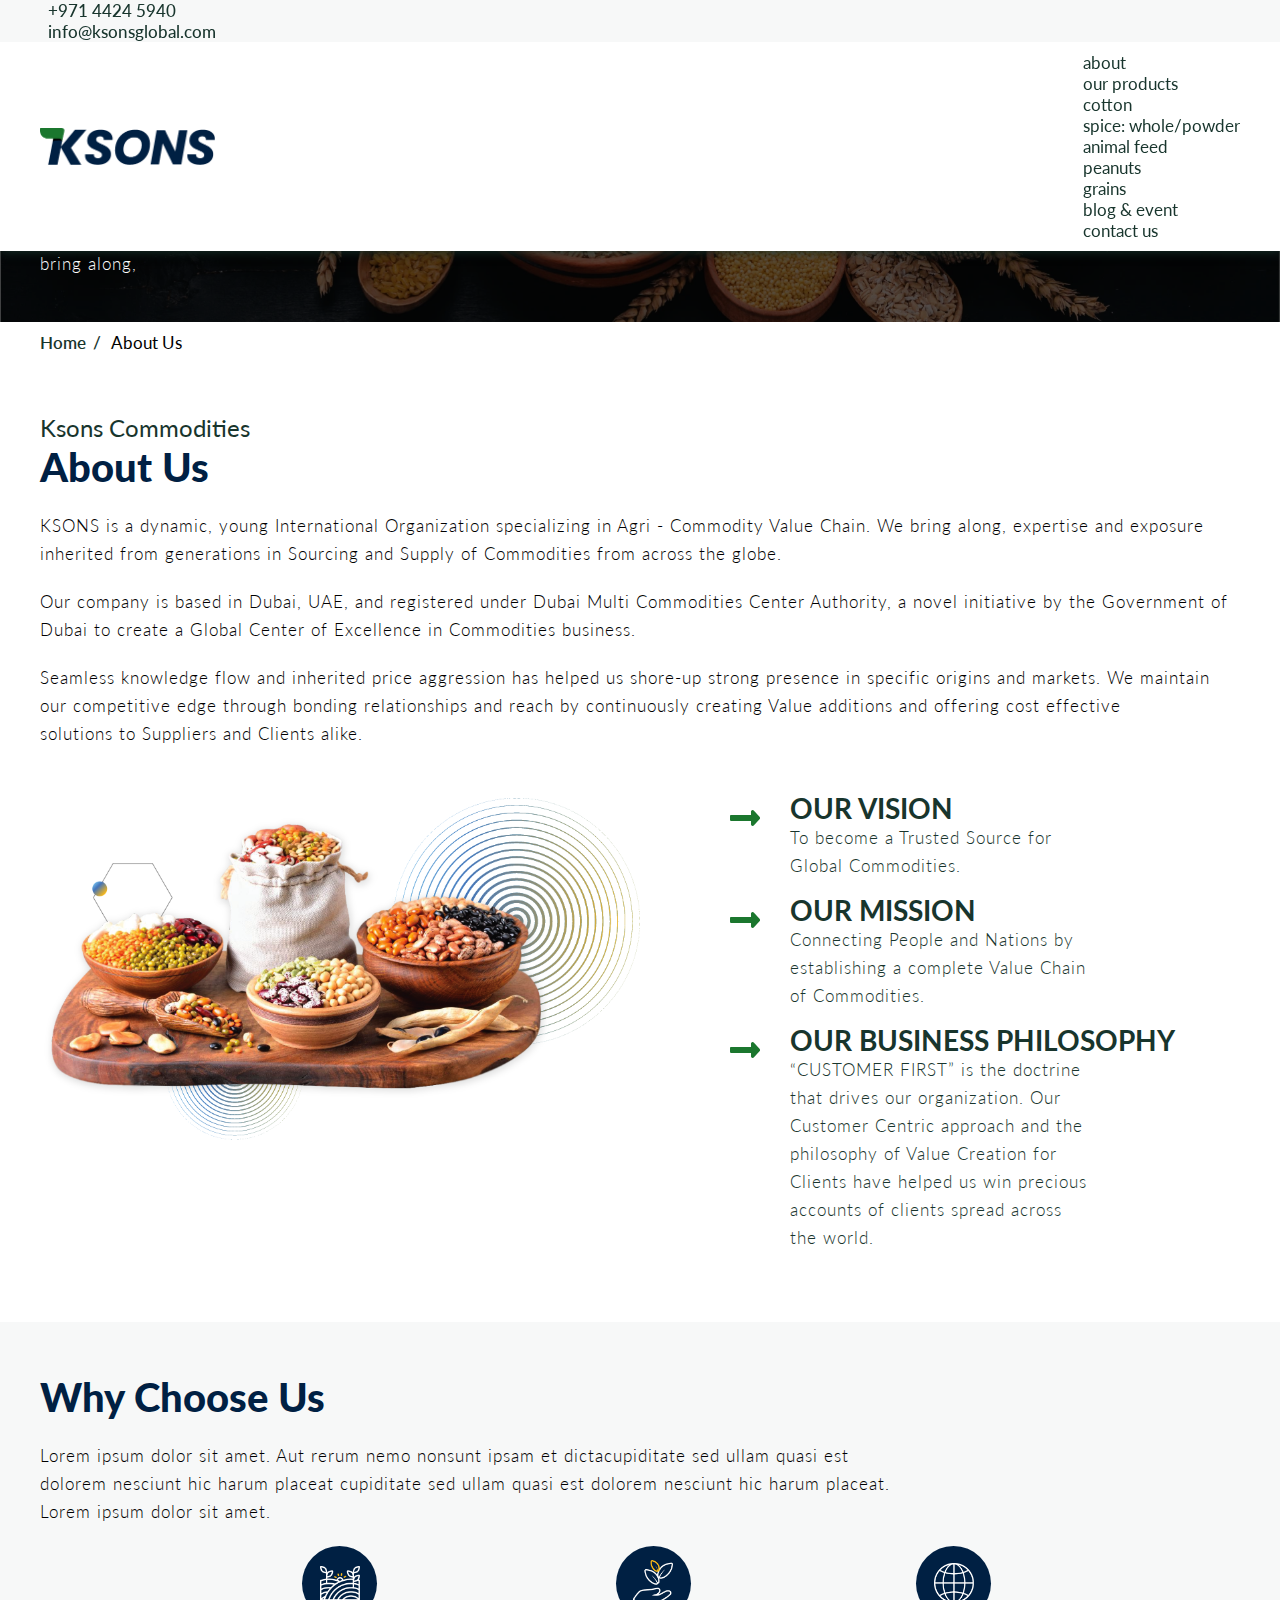
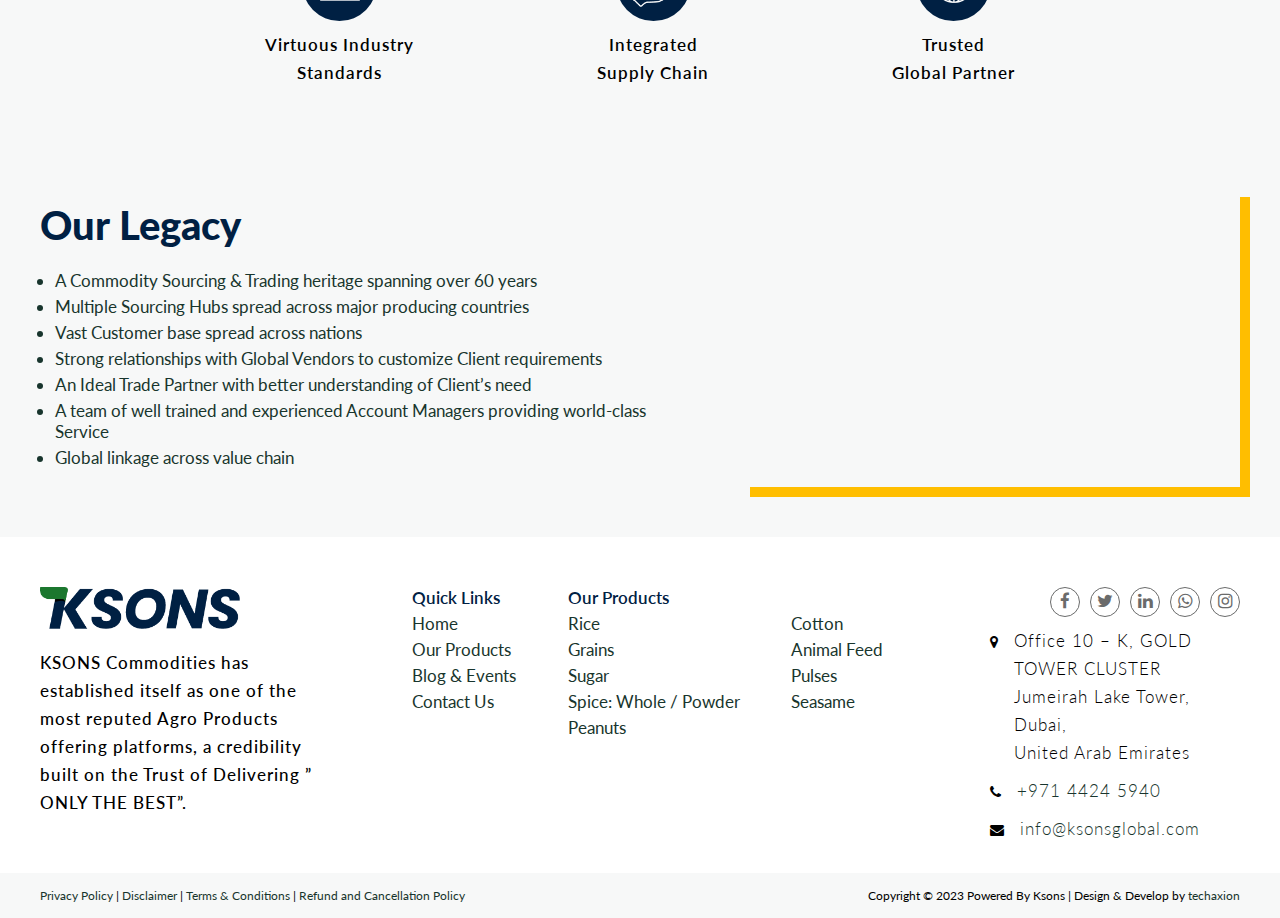
==== commit 87a98ce5: "updated homepage changes" ====
--- a/about-us.html
+++ b/about-us.html
@@ -285,13 +285,15 @@
                 $(this).find('ul').slideToggle('slow');
         });
 
-        //slideToggle sets the display to none (inline - with the style tag), once the height of the element is 0.
-        //if the window is resized from mobile to desktop, the element will not appear.
-
         $(window).resize(function(){
             if($(window).width() > 768){
-                $('ul').removeAtrr('style');
+                $('nav ul').removeAtrr('style');
             }
+        });
+        // Menu Selection
+        $('.header-wrapper ul li').click(function(e){            
+            $('.header-wrapper li').removeClass("active");
+            $(this).addClass("active");
         });
     </script> 
 </body>
--- a/assets/sass/app.css
+++ b/assets/sass/app.css
@@ -1,4 +1,4 @@
-@import url("https://fonts.googleapis.com/css2?family=Open+Sans:wght@300;400;500;600;700;800&display=swap");
+@import url("https://fonts.googleapis.com/css2?family=Lato:wght@100;300;400;700;900&display=swap");
 *,
 *::before,
 *::after {
@@ -18,11 +18,16 @@
   background: #FFBE00;
 }
 
+html,
+body {
+  scroll-behavior: smooth;
+}
+
 body {
   font-style: normal;
   letter-spacing: normal;
-  font-family: "Open Sans", sans-serif;
-  font-size: 13px;
+  font-family: "Lato", sans-serif;
+  font-size: 17px;
   margin: 0;
   padding: 0;
   background: #F7F8F8;
@@ -38,7 +43,7 @@
 table {
   font-style: normal;
   letter-spacing: normal;
-  font-family: "Open Sans", sans-serif;
+  font-family: "Lato", sans-serif;
   font-weight: 500;
 }
 
@@ -99,14 +104,14 @@
 }
 
 h3, .h3 {
-  font-size: 22px;
-  line-height: 26px;
+  font-size: 30px;
+  line-height: 35px;
 }
 
 @media only screen and (min-width: 768px) {
   h3, .h3 {
-    font-size: 30px;
-    line-height: 35px;
+    font-size: 35px;
+    line-height: 40px;
   }
 }
 
@@ -202,8 +207,10 @@
 }
 
 p {
-  font-size: 13px;
-  line-height: 20px;
+  font-size: 17px;
+  line-height: 28px;
+  letter-spacing: 1px;
+  font-weight: 300;
 }
 
 .btn {
@@ -282,7 +289,7 @@
 }
 
 .wrapper {
-  margin-top: 88px;
+  margin-top: 70px;
 }
 
 .container {
--- a/assets/sass/pages/header.css
+++ b/assets/sass/pages/header.css
@@ -1,4 +1,4 @@
-@import url("https://fonts.googleapis.com/css2?family=Open+Sans:wght@300;400;500;600;700;800&display=swap");
+@import url("https://fonts.googleapis.com/css2?family=Lato:wght@100;300;400;700;900&display=swap");
 header {
   position: fixed;
   -webkit-transition: all 0.5s ease;
@@ -7,6 +7,7 @@
   width: 100%;
   -webkit-box-shadow: 1px 0px 10px #18352D;
           box-shadow: 1px 0px 10px #18352D;
+  /* NAVIGATION */
 }
 
 header .header-wrap {
@@ -27,294 +28,255 @@
   -webkit-box-align: center;
       -ms-flex-align: center;
           align-items: center;
+  padding: 10px 0;
+}
+
+header .menu-wrapper {
+  display: -ms-flex;
+  display: -webkit-box;
+  display: -ms-flexbox;
+  display: flex;
+  -webkit-box-align: center;
+      -ms-flex-align: center;
+          align-items: center;
 }
 
 header .info-bar {
-  padding: 10px 0;
-}
-
-header .info-bar ul {
-  display: -ms-flex;
-  display: -webkit-box;
-  display: -ms-flexbox;
-  display: flex;
-  -webkit-box-align: center;
-      -ms-flex-align: center;
-          align-items: center;
+  display: -ms-flex;
+  display: -webkit-box;
+  display: -ms-flexbox;
+  display: flex;
+  -webkit-box-align: start;
+      -ms-flex-align: start;
+          align-items: flex-start;
   -webkit-box-pack: end;
       -ms-flex-pack: end;
           justify-content: end;
-  gap: 60px;
-}
-
-header .info-bar ul li a {
-  font-size: 13px;
-  font-weight: 500;
-  position: relative;
-}
-
-header .info-bar ul li a.call:before {
-  background: url(../../images/home/call.svg) no-repeat;
-  content: "";
-  width: 20px;
-  height: 20px;
-  display: inline-block;
-  position: absolute;
-  left: -30px;
-}
-
-header .info-bar ul li a.mail:before {
-  background: url(../../images/home/mail.svg) no-repeat;
-  content: "";
-  width: 20px;
-  height: 20px;
-  display: inline-block;
-  position: absolute;
-  left: -30px;
-}
-
-header .mobile-menu {
-  cursor: pointer;
+  -webkit-box-orient: vertical;
+  -webkit-box-direction: normal;
+      -ms-flex-direction: column;
+          flex-direction: column;
+  gap: 10px;
+  padding-left: 15px;
 }
 
 @media only screen and (min-width: 768px) {
-  header .mobile-menu {
-    display: none;
-  }
-}
-
-header .mobile-menu .bar1,
-header .mobile-menu .bar2,
-header .mobile-menu .bar3 {
-  width: 25px;
-  height: 2px;
-  background-color: #333;
-  margin: 6px 0;
-  -webkit-transition: 0.4s;
-  transition: 0.4s;
-}
-
-header .mobile-menu.change .bar1 {
-  -webkit-transform: translate(0, 5px) rotate(-45deg);
-          transform: translate(0, 5px) rotate(-45deg);
-}
-
-header .mobile-menu.change .bar2 {
-  opacity: 0;
-}
-
-header .mobile-menu.change .bar3 {
-  -webkit-transform: translate(0, -11px) rotate(45deg);
-          transform: translate(0, -11px) rotate(45deg);
-}
-
-header .logo-area {
-  -webkit-transition: all 0.5s ease;
-  transition: all 0.5s ease;
-  width: 175px;
-  height: 40px;
-  margin: 5px 0;
-}
-
-header.fixed {
-  background: #fff;
-  -webkit-transition: all 0.5s ease;
-  transition: all 0.5s ease;
-}
-
-header.fixed a:hover {
-  color: #FFBE00;
-}
-
-header nav {
-  display: -ms-flex;
-  display: -webkit-box;
-  display: -ms-flexbox;
-  display: flex;
-  -ms-flex-item-align: stretch;
-      align-self: stretch;
-  -webkit-box-align: center;
-      -ms-flex-align: center;
-          align-items: center;
-}
-
-header nav .mobile-menu {
-  display: block;
-  color: #292929;
-  font-size: 24px;
-  cursor: pointer;
-}
-
-@media only screen and (min-width: 768px) {
-  header nav .mobile-menu {
-    display: none;
-  }
-}
-
-header nav ul {
-  position: absolute;
-  width: 100%;
-  display: none;
-  left: 0;
-  top: 88px;
-  padding: 20px 10px;
-  background: #18352D;
-  -webkit-opacity: 0.92;
-  -moz-opacity: 0.92;
-  -o-opacity: 0.92;
-  -ms-opacity: 0.92;
-  opacity: 0.92;
-}
-
-@media only screen and (min-width: 768px) {
-  header nav ul {
-    background: none;
-    padding: unset;
-    opacity: unset;
-    position: relative;
-    display: -ms-flex;
-    display: -webkit-box;
-    display: -ms-flexbox;
-    display: flex;
-    -ms-flex-item-align: stretch;
-        align-self: stretch;
-    -webkit-box-align: center;
-        -ms-flex-align: center;
-            align-items: center;
-    top: unset;
-  }
-}
-
-header nav ul li {
-  display: block;
-  text-transform: capitalize;
-  background: #18352D;
-  opacity: 0.88;
-  position: relative;
-}
-
-@media only screen and (min-width: 768px) {
-  header nav ul li {
-    display: -ms-flex;
-    display: -webkit-box;
-    display: -ms-flexbox;
-    display: flex;
-    -ms-flex-item-align: stretch;
-        align-self: stretch;
-    -webkit-box-align: center;
-        -ms-flex-align: center;
-            align-items: center;
-    background: none;
-  }
-}
-
-header nav ul li:hover {
-  background: #18352D;
-  -webkit-opacity: 0.88;
-  -moz-opacity: 0.88;
-  -o-opacity: 0.88;
-  -ms-opacity: 0.88;
-  opacity: 0.88;
-}
-
-header nav ul li:hover ul {
-  display: block;
-}
-
-header nav ul li:hover > a {
-  color: #FFBE00;
-}
-
-header nav ul li:hover span {
-  background-image: url(../../images/home/menu-arrow-hover.svg);
-  background-repeat: no-repeat;
-  -webkit-transform: rotate(0deg);
-          transform: rotate(0deg);
-  background-position: right;
-}
-
-header nav ul li a {
-  color: #FFFFFF;
-  text-decoration: none;
-  display: block;
-  padding: 5px 15px;
-}
-
-@media only screen and (min-width: 768px) {
-  header nav ul li a {
-    color: #18352D;
-    display: -ms-flex;
-    display: -webkit-box;
-    display: -ms-flexbox;
-    display: flex;
-    -ms-flex-item-align: stretch;
-        align-self: stretch;
+  header .info-bar {
+    gap: 20px;
+    -webkit-box-orient: horizontal;
+    -webkit-box-direction: normal;
+        -ms-flex-direction: row;
+            flex-direction: row;
     -webkit-box-align: center;
         -ms-flex-align: center;
             align-items: center;
   }
 }
 
-header nav ul li span {
-  position: absolute;
+header .info-bar li a {
+  font-size: 13px;
+  font-weight: 500;
+  display: -ms-flex;
+  display: -webkit-box;
+  display: -ms-flexbox;
+  display: flex;
+  -webkit-box-align: center;
+      -ms-flex-align: center;
+          align-items: center;
+}
+
+@media only screen and (min-width: 768px) {
+  header .info-bar li a {
+    font-size: 17px;
+  }
+}
+
+header .info-bar li a span {
+  margin-right: 10px;
+  width: 15px;
+  height: 15px;
+  display: inline-block;
+}
+
+@media only screen and (min-width: 768px) {
+  header .info-bar li a span {
+    width: 20px;
+    height: 20px;
+  }
+}
+
+header .info-bar li a .call {
+  background: url(../../images/home/call.svg) no-repeat;
+  background-size: cover;
+}
+
+header .info-bar li a .mail {
+  background: url(../../images/home/mail.svg) no-repeat;
+  background-size: cover;
+}
+
+header .logo-area {
+  -webkit-transition: all 0.5s ease;
+  transition: all 0.5s ease;
+  width: 175px;
+  height: 40px;
+  margin: 5px 0;
+  display: -ms-flex;
+  display: -webkit-box;
+  display: -ms-flexbox;
+  display: flex;
+  -webkit-box-align: center;
+      -ms-flex-align: center;
+          align-items: center;
+}
+
+header.fixed {
+  background: #FFFFFF;
+  -webkit-transition: all 0.5s ease;
+  transition: all 0.5s ease;
+}
+
+header.fixed a:hover {
+  color: #FFBE00;
+}
+
+header .toggle {
+  cursor: pointer;
+  width: 30px;
+  height: 30px;
+  z-index: 20;
+  margin-left: 20px;
+  display: -ms-flex;
+  display: -webkit-box;
+  display: -ms-flexbox;
+  display: flex;
+  -webkit-box-orient: vertical;
+  -webkit-box-direction: normal;
+      -ms-flex-direction: column;
+          flex-direction: column;
+  -webkit-box-pack: center;
+      -ms-flex-pack: center;
+          justify-content: center;
+  /* button bars hover animation */
+  /* button onclick animation */
+}
+
+header .toggle span {
+  width: 100%;
+  float: left;
+  height: 3px;
+  background-color: #18352D;
+  margin-top: 5px;
+  -webkit-transition: 0.2s ease;
+  transition: 0.2s ease;
+  -webkit-transition: all 0.2s ease;
+}
+
+header .toggle:hover > span {
+  background-color: #FFBE00;
+  outline: none;
+}
+
+header .toggle > span:first-child {
+  -webkit-transform: translateY(-30%);
+          transform: translateY(-30%);
+}
+
+header .toggle > span:last-child {
+  -webkit-transform: translateY(30%);
+          transform: translateY(30%);
+}
+
+header .toggle:hover span:nth-child(1) {
+  -webkit-transform: translateY(-100%);
+          transform: translateY(-100%);
+}
+
+header .toggle:hover span:nth-child(3) {
+  -webkit-transform: translateY(100%);
+          transform: translateY(100%);
+}
+
+header .toggle.active span:nth-child(1) {
+  -webkit-transform: rotate(45deg) translateY(-50%);
+  transform: rotate(45deg) translate(5px, 5px);
+  outline: none;
+}
+
+header .toggle.active span:nth-child(3) {
+  -webkit-transform: rotate(-45deg) translateY(-50%);
+  transform: rotate(-45deg) translate(7px, -7px);
+  outline: none;
+}
+
+header .toggle.active span:nth-child(2) {
+  -webkit-transform: rotate(45deg) translateY(-50%);
+  transform: rotate(45deg) translate(9px, 8px);
+  opacity: 0;
+  outline: none;
+}
+
+header .navigation {
+  position: fixed;
+  top: 70px;
+  right: -100%;
+  max-width: 400px;
+  width: 100%;
+  height: 100%;
+  background-color: #18352D;
+  z-index: 15;
+  display: -ms-flex;
+  display: -webkit-box;
+  display: -ms-flexbox;
+  display: flex;
+  -webkit-box-pack: center;
+      -ms-flex-pack: center;
+          justify-content: center;
+  -webkit-box-align: start;
+      -ms-flex-align: start;
+          align-items: flex-start;
+  -webkit-transition: all 0.5s ease;
+  transition: all 0.5s ease;
+}
+
+header .navigation.active {
   right: 0;
-  top: 9px;
-  background-image: url(../../images/home/menu-arrow.svg);
-  background-repeat: no-repeat;
-  background-size: 40% 70%;
-  width: 15px;
-  height: 9px;
-  padding-left: 30px;
-  -webkit-transform: rotate(180deg);
-          transform: rotate(180deg);
-}
-
-@media only screen and (min-width: 768px) {
-  header nav ul li span {
-    position: unset;
-  }
-}
-
-header nav ul ul {
-  position: static;
-  background: #18352D;
-  -webkit-opacity: 0.92;
-  -moz-opacity: 0.92;
-  -o-opacity: 0.92;
-  -ms-opacity: 0.92;
-  opacity: 0.92;
-  padding: 0 0 0 15px;
-}
-
-@media only screen and (min-width: 768px) {
-  header nav ul ul {
-    position: absolute;
-    display: none;
-    top: 50px;
-    padding: unset;
-  }
-}
-
-header nav ul ul li {
+  -webkit-box-shadow: 1px 6px 6px #18352D;
+          box-shadow: 1px 6px 6px #18352D;
+  -webkit-transition: all 0.5s ease;
+  transition: all 0.5s ease;
+}
+
+header .navigation ul {
+  position: relative;
+  list-style-type: none;
+  width: 100%;
+}
+
+header .navigation ul li {
+  position: relative;
+  text-align: left;
+  border-bottom: 1px solid #FFFFFF;
+  -webkit-transition: all 0.5s ease;
+  transition: all 0.5s ease;
+}
+
+header .navigation ul li:hover {
+  border-color: #FFBE00;
+}
+
+header .navigation ul li a {
+  font-size: 22px;
+  color: #FFFFFF;
+  text-decoration: none;
+  font-weight: 300;
   display: block;
-  background: #18352D;
-}
-
-header nav ul ul li a {
-  color: #FFFFFF;
-  padding: 5px 0 5px 15px;
-}
-
-@media only screen and (min-width: 768px) {
-  header nav ul ul li a {
-    font-size: 12px;
-    font-weight: 400;
-  }
-}
-
-@media only screen and (min-width: 768px) {
-  header nav ul ul li a:hover {
-    font-weight: 500;
-  }
+  padding: 10px 25px;
+  text-transform: capitalize;
+}
+
+header .navigation ul li a:hover {
+  color: #FFBE00;
+  padding-left: 35px;
 }
 /*# sourceMappingURL=header.css.map */--- a/assets/sass/pages/about-us.css
+++ b/assets/sass/pages/about-us.css
@@ -1,4 +1,4 @@
-@import url("https://fonts.googleapis.com/css2?family=Open+Sans:wght@300;400;500;600;700;800&display=swap");
+@import url("https://fonts.googleapis.com/css2?family=Lato:wght@100;300;400;700;900&display=swap");
 h3 {
   margin: 0 0 20px;
   font-weight: 900;
--- a/assets/sass/pages/footer.css
+++ b/assets/sass/pages/footer.css
@@ -1,4 +1,4 @@
-@import url("https://fonts.googleapis.com/css2?family=Open+Sans:wght@300;400;500;600;700;800&display=swap");
+@import url("https://fonts.googleapis.com/css2?family=Lato:wght@100;300;400;700;900&display=swap");
 footer .footer-wrapper {
   background: #FFFFFF;
   padding: 50px 0 20px;
@@ -307,7 +307,7 @@
           align-items: center;
   text-align: center;
   padding: 15px 0;
-  font-size: 10px;
+  font-size: 12px;
 }
 
 @media only screen and (min-width: 768px) {
